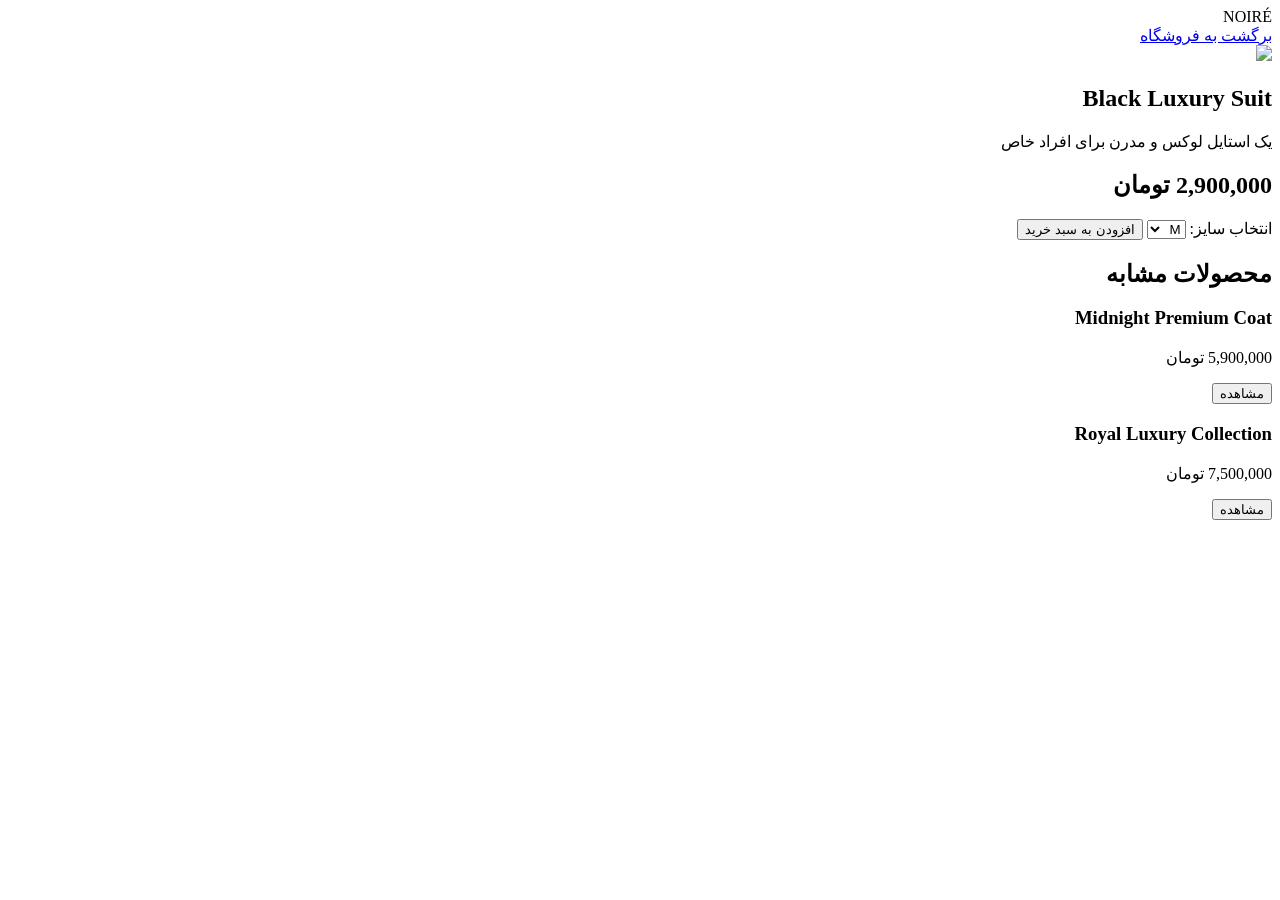
==== product1.html @ 57ab669d "Create product1.html" ====
<!DOCTYPE html>
<html lang="fa" dir="rtl">

<head>

<meta charset="UTF-8">

<title>NOIRÉ | Product</title>

<link rel="stylesheet" href="style.css">

<meta name="viewport" content="width=device-width, initial-scale=1.0">

</head>


<body>


<header>

<div class="logo">
NOIRÉ
</div>

<a href="index.html">
برگشت به فروشگاه
</a>

</header>



<section class="product-page">


<div class="product-image">

<img src="images/product1.jpg">

</div>



<div class="product-info">


<h1>
Black Luxury Suit
</h1>


<p>
یک استایل لوکس و مدرن برای افراد خاص
</p>


<h2>
2,900,000 تومان
</h2>


<label>
انتخاب سایز:
</label>


<select>

<option>M</option>

<option>L</option>

<option>XL</option>

</select>


<button class="product-buy">
افزودن به سبد خرید
</button>


</div>


</section>




<section class="related-products">


<h2>
محصولات مشابه
</h2>



<div class="related-box">



<div class="related-card">

<h3>
Midnight Premium Coat
</h3>

<p>
5,900,000 تومان
</p>

<a href="product2.html">

<button>
مشاهده
</button>

</a>

</div>




<div class="related-card">


<h3>
Royal Luxury Collection
</h3>


<p>
7,500,000 تومان
</p>


<a href="product3.html">

<button>
مشاهده
</button>

</a>


</div>



</div>


</section>





<script>

document.querySelector(".product-buy").onclick = function(){


let cart = JSON.parse(sessionStorage.getItem("cart")) || [];


let product = {

name:"Black Luxury Suit",

price:2900000,

quantity:1

};



let existing = cart.find(item => item.name === product.name);



if(existing){

existing.quantity++;

}else{

cart.push(product);

}



sessionStorage.setItem("cart", JSON.stringify(cart));


alert("محصول به سبد خرید اضافه شد ✅");


};



</script>



</body>

</html>
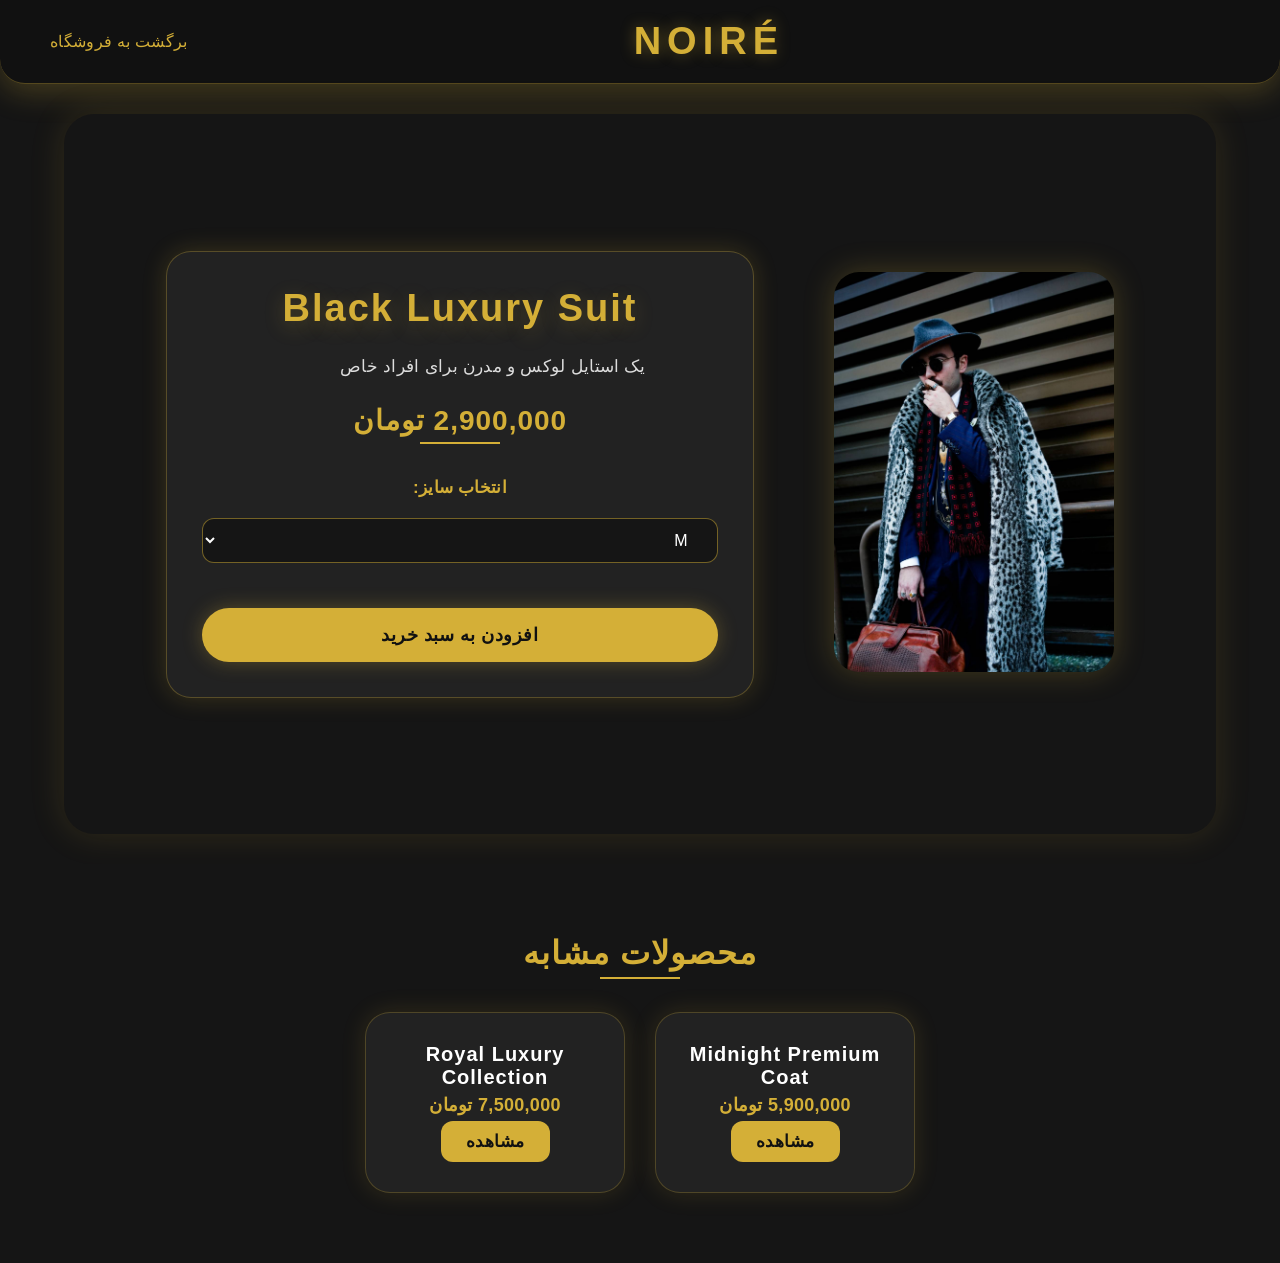
==== commit 99a3c1a2: "Update product1.html" ====
--- a/product1.html
+++ b/product1.html
@@ -36,7 +36,7 @@
 
 <div class="product-image">
 
-<img src="images/product1.jpg">
+<img src="product1.jpg">
 
 </div>
 
--- a/style.css
+++ b/style.css
@@ -0,0 +1,3517 @@
+* {
+    margin: 0;
+    padding: 0;
+    box-sizing: border-box;
+}
+
+
+body {
+    background: #0a0a0a;
+    color: white;
+    font-family: Arial, sans-serif;
+}
+
+
+/* HEADER */
+
+header {
+
+    display: flex;
+    justify-content: space-between;
+    align-items: center;
+
+    padding: 25px 8%;
+
+    background: #0a0a0a;
+
+    border-bottom: 1px solid rgba(212,175,55,0.3);
+
+}
+
+
+.logo {
+
+    font-size: 38px;
+
+    font-weight: 900;
+
+    color: #d4af37;
+
+    letter-spacing: 6px;
+
+    text-shadow: 0 0 15px rgba(212,175,55,0.4);
+
+}
+
+
+
+nav {
+
+    display: flex;
+    gap: 30px;
+
+}
+
+
+nav a {
+
+    color: white;
+    text-decoration: none;
+
+    font-size: 16px;
+
+    transition: 0.3s;
+
+}
+
+
+nav a:hover {
+
+    color: #d4af37;
+
+}
+
+
+
+/* HERO */
+
+
+.hero{
+
+min-height:80vh;
+
+display:flex;
+
+align-items:center;
+
+justify-content:center;
+
+background:
+
+linear-gradient(
+
+135deg,
+
+rgba(0, 0, 0, 0.75),
+),
+
+url("hero.jpg");
+
+
+background-size:cover;
+
+background-position:center;
+
+}
+
+
+
+.hero-text {
+
+
+    max-width: 700px;
+
+
+}
+
+
+
+.hero-text h1 {
+
+
+    font-size: 55px;
+
+    line-height: 1.3;
+
+
+    margin-bottom: 20px;
+
+
+}
+
+
+
+.hero-text p {
+
+
+    font-size: 20px;
+
+    color: #ccc;
+
+
+    margin-bottom: 35px;
+
+
+}
+
+
+button {
+
+    padding: 15px 40px;
+
+    background: transparent;
+
+    color: #d4af37;
+
+    border: 1px solid #d4af37;
+
+    border-radius: 30px;
+
+    font-size: 17px;
+
+    cursor: pointer;
+
+    transition: 0.3s;
+
+}
+
+
+button:hover {
+
+    background: #d4af37;
+
+    color: black;
+
+    transform: translateY(-5px);
+
+}
+
+
+.products {
+    padding: 80px 8%;
+    text-align: center;
+}
+
+.products h2 {
+    color: #d4af37;
+    font-size: 40px;
+    margin-bottom: 40px;
+}
+
+
+.product-box {
+    display: flex;
+    justify-content: center;
+}
+
+
+.card {
+
+    background: #111;
+
+    padding: 20px;
+
+    width: 300px;
+
+    border-radius: 15px;
+
+}
+
+
+.card img {
+
+    width: 100%;
+
+    border-radius: 10px;
+
+}
+
+
+.card h3 {
+
+    margin: 20px 0;
+
+}
+
+.product-box {
+
+    display: flex;
+    gap: 30px;
+    justify-content: center;
+    flex-wrap: wrap;
+
+}
+
+
+.card {
+
+    background: #111;
+
+    width: 300px;
+
+    padding: 20px;
+
+    border: 1px solid rgba(212,175,55,0.2);
+
+    border-radius: 20px;
+
+    transition: 0.3s;
+
+}
+
+
+.card:hover {
+
+    transform: translateY(-10px);
+
+}
+
+
+.card span {
+
+    display: block;
+
+    color: #d4af37;
+
+    margin: 15px 0;
+
+    font-size: 18px;
+
+}
+
+.card {
+
+    background: #111;
+
+    width: 300px;
+
+    padding: 20px;
+
+    border-radius: 20px;
+
+    border: 1px solid rgba(212,175,55,0.3);
+
+    overflow: hidden;
+
+    transition: 0.4s;
+
+}
+
+
+.card img {
+
+    width: 100%;
+
+    height: 350px;
+
+    object-fit: cover;
+
+    border-radius: 15px;
+
+}
+
+
+.card:hover {
+
+    box-shadow: 0 0 25px rgba(212,175,55,0.25);
+
+    transform: translateY(-10px);
+
+}
+
+.about,
+.contact {
+
+    padding: 80px 8%;
+
+    text-align: center;
+
+}
+
+
+.about h2,
+.contact h2 {
+
+    color: #d4af37;
+
+    font-size: 40px;
+
+    margin-bottom: 20px;
+
+}
+
+
+.about p,
+.contact p {
+
+    color: #ccc;
+
+    font-size: 18px;
+
+    max-width: 600px;
+
+    margin: auto;
+
+    line-height: 2;
+
+}
+
+
+.contact button {
+
+    margin-top: 30px;
+
+}
+
+html {
+    scroll-behavior: smooth;
+}
+
+footer {
+
+    padding: 40px 8%;
+
+    text-align: center;
+
+    background: #050505;
+
+    border-top: 1px solid rgba(212,175,55,0.3);
+
+}
+
+
+.footer-logo {
+
+    color: #d4af37;
+
+    font-size: 30px;
+
+    font-weight: bold;
+
+    letter-spacing: 4px;
+
+    margin-bottom: 15px;
+
+}
+
+
+footer p {
+
+    color: #aaa;
+
+    margin-bottom: 15px;
+
+}
+
+
+footer span {
+
+    color: #666;
+
+}
+
+@media(max-width:768px){
+
+
+header{
+
+    flex-direction:column;
+    gap:20px;
+
+}
+
+
+nav{
+
+    gap:15px;
+
+}
+
+
+.hero-text h1{
+
+    font-size:38px;
+
+}
+
+
+.product-box{
+
+    flex-direction:column;
+    align-items:center;
+
+}
+
+
+.card{
+
+    width:90%;
+
+}
+
+}
+
+.hero-text,
+.card,
+.about,
+.contact {
+
+    animation: fadeUp 1s ease;
+
+}
+
+
+@keyframes fadeUp {
+
+    from {
+
+        opacity:0;
+
+        transform:translateY(30px);
+
+    }
+
+
+    to {
+
+        opacity:1;
+
+        transform:translateY(0);
+
+    }
+
+}
+
+section h2 {
+
+    position: relative;
+
+}
+
+
+section h2::after {
+
+    content: "";
+
+    display: block;
+
+    width: 80px;
+
+    height: 2px;
+
+    background: #d4af37;
+
+    margin: 15px auto;
+
+}
+
+.cart {
+
+    color:#d4af37;
+
+    font-size:20px;
+
+}
+
+.cart-box {
+
+    display:none;
+
+    position:fixed;
+
+    top:80px;
+
+    right:30px;
+
+    width:300px;
+
+    background:#111;
+
+    border:1px solid #d4af37;
+
+    padding:20px;
+
+    border-radius:15px;
+
+    z-index:1000;
+
+}
+
+
+.cart-box h3 {
+
+    color:#d4af37;
+
+}
+
+#close-cart {
+
+    margin-top:20px;
+
+}
+
+.cart-box {
+
+    display:none;
+
+    position:fixed;
+
+    top:80px;
+
+    right:30px;
+
+    width:320px;
+
+    background:#0a0a0a;
+
+    border:1px solid #d4af37;
+
+    padding:25px;
+
+    border-radius:20px;
+
+    box-shadow:0 0 30px rgba(212,175,55,0.2);
+
+    animation: cartOpen 0.3s ease;
+
+}
+
+
+.cart-box li {
+
+    list-style:none;
+
+    margin:15px 0;
+
+    color:#ddd;
+
+}
+
+
+.cart-box button {
+
+    padding:8px 15px;
+
+    font-size:14px;
+
+}
+
+
+@keyframes cartOpen {
+
+    from{
+
+        opacity:0;
+
+        transform:translateY(-20px);
+
+    }
+
+
+    to{
+
+        opacity:1;
+
+        transform:translateY(0);
+
+    }
+
+}
+
+.product-page{
+
+display:flex;
+
+justify-content:center;
+
+align-items:center;
+
+gap:50px;
+
+padding:80px 8%;
+
+}
+
+
+.product-page img{
+
+width:400px;
+
+border-radius:20px;
+
+}
+
+
+.product-info{
+
+text-align:center;
+
+}
+
+
+.product-info h1{
+
+color:#d4af37;
+
+font-size:40px;
+
+}
+
+
+.product-info h2{
+
+color:#d4af37;
+
+margin:20px;
+
+}
+
+header a {
+
+    color:#d4af37;
+
+    text-decoration:none;
+
+}
+
+.cart-box{
+
+position:fixed;
+top:80px;
+right:30px;
+
+width:320px;
+
+background:#111;
+
+color:white;
+
+padding:25px;
+
+border-radius:20px;
+
+box-shadow:0 10px 30px rgba(0,0,0,.4);
+
+display:none;
+
+}
+
+
+.cart-box h3{
+
+text-align:center;
+
+font-size:25px;
+
+}
+
+
+#cart-items{
+
+list-style:none;
+
+padding:0;
+
+}
+
+
+#cart-items li{
+
+background:#1b1b1b;
+
+margin:15px 0;
+
+padding:15px;
+
+border-radius:15px;
+
+}
+
+
+#cart-items button{
+
+background:#d4af37;
+
+border:none;
+
+padding:5px 12px;
+
+border-radius:8px;
+
+cursor:pointer;
+
+}
+
+
+#total-price{
+
+font-size:20px;
+
+text-align:center;
+
+margin-top:20px;
+
+}
+
+
+#clear-cart,
+#close-cart{
+
+width:100%;
+
+margin-top:10px;
+
+padding:12px;
+
+border:none;
+
+border-radius:10px;
+
+cursor:pointer;
+
+}
+
+.order-box{
+
+display:none;
+
+position:fixed;
+
+top:50%;
+
+left:50%;
+
+transform:translate(-50%,-50%);
+
+background:#111;
+
+padding:30px;
+
+width:320px;
+
+border-radius:20px;
+
+box-shadow:0 0 30px rgba(0,0,0,.5);
+
+z-index:10;
+
+}
+
+
+.order-box h3{
+
+text-align:center;
+
+color:#d4af37;
+
+margin-bottom:20px;
+
+}
+
+
+.order-box input{
+
+width:100%;
+
+box-sizing:border-box;
+
+padding:12px;
+
+margin:10px 0;
+
+border-radius:10px;
+
+border:none;
+
+background:#222;
+
+color:white;
+
+}
+
+
+#send-order{
+
+width:100%;
+
+padding:12px;
+
+border:none;
+
+border-radius:10px;
+
+background:#d4af37;
+
+cursor:pointer;
+
+font-weight:bold;
+
+}
+
+.product-page{
+
+display:flex;
+
+gap:50px;
+
+align-items:center;
+
+justify-content:center;
+
+padding:80px;
+
+}
+
+
+.product-page img{
+
+width:400px;
+
+border-radius:20px;
+
+}
+
+
+.product-info h1{
+
+font-size:40px;
+
+}
+
+
+.product-info select{
+
+padding:10px;
+
+margin:20px;
+
+border-radius:10px;
+
+}
+
+
+.product-buy{
+
+background:#d4af37;
+
+border:none;
+
+padding:15px 30px;
+
+border-radius:15px;
+
+cursor:pointer;
+
+}
+
+@media(max-width:768px){
+
+
+.product-page{
+
+flex-direction:column;
+
+padding:30px;
+
+text-align:center;
+
+}
+
+
+.product-page img{
+
+width:90%;
+
+}
+
+
+.product-info h1{
+
+font-size:28px;
+
+}
+
+
+.product-info p{
+
+font-size:16px;
+
+}
+
+
+.product-buy{
+
+width:90%;
+
+}
+
+
+}
+
+@media(max-width:768px){
+
+.product-page{
+    display:flex;
+    flex-direction:column;
+    padding:20px;
+    gap:20px;
+}
+
+
+.product-page img{
+    width:100%;
+    max-width:350px;
+    height:auto;
+}
+
+
+.product-info{
+    width:100%;
+}
+
+
+.product-info h1{
+    font-size:30px;
+}
+
+
+.product-info h2{
+    font-size:22px;
+}
+
+
+.product-buy{
+    width:100%;
+}
+
+}
+
+.card{
+
+background:#111;
+
+color:white;
+
+border-radius:20px;
+
+padding:20px;
+
+overflow:hidden;
+
+transition:.3s;
+
+}
+
+
+.card:hover{
+
+transform:translateY(-10px);
+
+}
+
+
+.card img{
+
+width:100%;
+
+height:300px;
+
+object-fit:cover;
+
+border-radius:15px;
+
+}
+
+
+.card h3{
+
+font-size:22px;
+
+margin-top:15px;
+
+}
+
+
+.card span{
+
+display:block;
+
+color:#d4af37;
+
+font-size:18px;
+
+margin:15px 0;
+
+font-weight:bold;
+
+}
+
+
+.card button{
+
+background:#d4af37;
+
+border:none;
+
+padding:12px 25px;
+
+border-radius:12px;
+
+cursor:pointer;
+
+}
+
+
+.product-box{
+
+display:grid;
+
+grid-template-columns:repeat(3,1fr);
+
+gap:30px;
+
+padding:30px;
+
+}
+
+
+@media(max-width:768px){
+
+.product-box{
+
+grid-template-columns:1fr;
+
+}
+
+}
+
+.product-box{
+
+display:grid;
+
+gap:40px;
+
+padding:40px;
+
+}
+
+.card img{
+
+width:100%;
+
+height:350px;
+
+object-fit:cover;
+
+border-radius:15px;
+
+}
+
+.product-box{
+
+display:grid;
+
+grid-template-columns:repeat(3,1fr);
+
+gap:30px;
+
+padding:30px;
+
+}
+
+
+@media(max-width:900px){
+
+.product-box{
+
+grid-template-columns:1fr;
+
+}
+
+}
+
+.product-box{
+
+display:grid;
+
+grid-template-columns:repeat(3, 1fr);
+
+gap:40px;
+
+width:100%;
+
+padding:40px;
+
+box-sizing:border-box;
+
+}
+
+
+.card{
+
+width:100%;
+
+box-sizing:border-box;
+
+}
+
+
+@media(max-width:900px){
+
+.product-box{
+
+grid-template-columns:1fr;
+
+}
+
+}
+
+.product-box{
+
+width:100%;
+
+max-width:1400px;
+
+margin:auto;
+
+padding:40px 20px;
+
+gap:25px;
+
+}
+
+
+.card{
+
+padding:25px;
+
+}
+
+.card h3{
+
+color:white;
+
+margin-bottom:10px;
+
+}
+
+
+.card p{
+
+color:#bbb;
+
+line-height:1.8;
+
+}
+
+
+.card span{
+
+color:#d4af37;
+
+}
+
+
+.card button{
+
+color:#111;
+
+font-size:15px;
+
+font-weight:bold;
+
+}
+
+header{
+
+display:flex;
+
+justify-content:space-between;
+
+align-items:center;
+
+padding:20px 50px;
+
+background:#0b0b0b;
+
+border-bottom:1px solid #222;
+
+}
+
+
+nav{
+
+display:flex;
+
+gap:30px;
+
+}
+
+
+nav a{
+
+color:white;
+
+text-decoration:none;
+
+font-size:17px;
+
+transition:.3s;
+
+}
+
+
+nav a:hover{
+
+color:#d4af37;
+
+}
+
+
+.cart{
+
+color:white;
+
+font-size:20px;
+
+cursor:pointer;
+
+}
+
+@media(max-width:768px){
+
+header{
+
+padding:20px;
+
+}
+
+
+
+
+
+nav{
+
+gap:15px;
+
+}
+
+
+nav a{
+
+font-size:14px;
+
+}
+
+}
+
+.hero-text,
+.card,
+.about,
+.contact{
+
+animation:fadeUp 1s ease;
+
+}
+
+
+@keyframes fadeUp{
+
+from{
+
+opacity:0;
+
+transform:translateY(30px);
+
+}
+
+
+to{
+
+opacity:1;
+
+transform:translateY(0);
+
+}
+
+}
+
+.product-info{
+
+color:white;
+
+}
+
+
+.product-info p{
+
+color:#bbb;
+
+font-size:18px;
+
+line-height:2;
+
+}
+
+
+.product-info h1{
+
+color:#d4af37;
+
+}
+
+
+.product-info h2{
+
+color:white;
+
+}
+
+
+.product-info label{
+
+display:block;
+
+margin-top:20px;
+
+color:#bbb;
+
+}
+
+
+.product-info select{
+
+background:#111;
+
+color:white;
+
+border:1px solid #d4af37;
+
+padding:12px;
+
+border-radius:10px;
+
+}
+
+
+.product-page{
+
+background:#0b0b0b;
+
+min-height:80vh;
+
+}
+
+.product-page{
+
+background:#0b0b0b;
+
+padding:60px;
+
+}
+
+
+.product-info h1{
+
+font-size:38px;
+
+margin-bottom:20px;
+
+}
+
+
+.product-info h2{
+
+font-size:26px;
+
+color:#d4af37;
+
+}
+
+
+.product-info p{
+
+max-width:450px;
+
+}
+
+
+.product-buy{
+
+background:#d4af37;
+
+color:#111;
+
+font-size:17px;
+
+font-weight:bold;
+
+padding:15px 35px;
+
+border-radius:12px;
+
+border:2px solid #d4af37;
+
+transition:.3s;
+
+}
+
+
+.product-buy:hover{
+
+background:transparent;
+
+color:#d4af37;
+
+}
+
+.product-page{
+
+background:#0b0b0b;
+
+padding:60px;
+
+}
+
+
+.product-page img{
+
+border-radius:25px;
+
+box-shadow:0 20px 50px rgba(0,0,0,.7);
+
+}
+
+
+.product-info{
+
+background:#111;
+
+padding:35px;
+
+border-radius:25px;
+
+box-shadow:0 20px 50px rgba(0,0,0,.5);
+
+}
+
+
+.product-buy{
+
+box-shadow:0 10px 25px rgba(212,175,55,.25);
+
+}
+
+
+.product-info h1{
+
+text-shadow:0 5px 20px rgba(212,175,55,.25);
+
+}
+
+.product-page img{
+
+width:280px;
+
+height:400px;
+
+object-fit:cover;
+
+border-radius:25px;
+
+box-shadow:0 0 35px rgba(212,175,55,0.6);
+
+transition:.3s;
+
+}
+
+
+.product-page img:hover{
+
+transform:scale(1.03);
+
+}
+
+.product-info{
+
+padding:40px;
+
+min-width:280px;
+
+border-radius:25px;
+
+box-shadow:0 0 35px rgba(212,175,55,0.2);
+
+}
+
+
+.product-info h1{
+
+font-size:40px;
+
+}
+
+
+.product-info p{
+
+font-size:20px;
+
+}
+
+
+.product-info h2{
+
+font-size:30px;
+
+}
+
+.related-products{
+
+padding:60px 30px;
+
+text-align:center;
+
+}
+
+
+.related-products h2{
+
+color:#d4af37;
+
+margin-bottom:30px;
+
+}
+
+
+.related-box{
+
+display:flex;
+
+justify-content:center;
+
+gap:30px;
+
+flex-wrap:wrap;
+
+}
+
+
+.related-card{
+
+background:#111;
+
+padding:25px;
+
+border-radius:20px;
+
+width:250px;
+
+box-shadow:0 0 20px rgba(212,175,55,.15);
+
+}
+
+
+.related-card h3{
+
+color:white;
+
+}
+
+
+.related-card p{
+
+color:#d4af37;
+
+}
+
+
+.related-card button{
+
+background:#d4af37;
+
+color:#111;
+
+border:none;
+
+padding:10px 20px;
+
+border-radius:10px;
+
+cursor:pointer;
+
+}
+
+.reviews{
+
+padding:70px 30px;
+
+text-align:center;
+
+}
+
+
+.reviews h2{
+
+color:#d4af37;
+
+margin-bottom:40px;
+
+}
+
+
+.review-box{
+
+display:flex;
+
+justify-content:center;
+
+gap:30px;
+
+flex-wrap:wrap;
+
+}
+
+
+.review-card{
+
+background:#111;
+
+color:white;
+
+width:250px;
+
+padding:25px;
+
+border-radius:20px;
+
+box-shadow:0 0 25px rgba(212,175,55,.15);
+
+}
+
+
+.review-card h3{
+
+color:#d4af37;
+
+}
+
+
+.review-card p{
+
+color:#bbb;
+
+line-height:1.8;
+
+}
+
+#cart-box button{
+
+background: #d4af37;
+
+color: #111;
+
+border: none;
+
+padding: 6px 14px;
+
+border-radius: 8px;
+
+font-weight: bold;
+
+cursor: pointer;
+
+}
+
+
+#cart-box button:hover{
+
+background: #b8962e;
+
+color: #000;
+
+}
+
+body{
+    font-family: Arial, sans-serif;
+    letter-spacing: 0.3px;
+}
+
+
+h1,h2,h3{
+    font-weight:700;
+    letter-spacing:1px;
+}
+
+
+p{
+    color:#777;
+    line-height:1.8;
+}
+
+
+.card h3{
+    font-size:19px;
+    font-weight:700;
+}
+
+
+.card span{
+    color:#d4af37;
+    font-weight:bold;
+}
+
+
+button{
+    font-weight:700;
+    letter-spacing:0.5px;
+}
+
+
+#cart-box{
+    font-size:15px;
+}
+
+
+#cart-box li{
+    line-height:2;
+    font-weight:600;
+}
+
+
+#cart-box button{
+    background:#d4af37;
+    color:#111;
+}
+
+.card{
+
+transition: all 0.35s ease;
+
+cursor: pointer;
+
+}
+
+
+.card:hover{
+
+transform: translateY(-10px);
+
+box-shadow: 0 15px 35px rgba(212,175,55,0.25);
+
+}
+
+
+.card img{
+
+transition: transform 0.35s ease;
+
+}
+
+
+.card:hover img{
+
+transform: scale(1.04);
+
+}
+
+.card button{
+
+transition: all 0.3s ease;
+
+}
+
+
+.card button:hover{
+
+transform: translateY(-2px);
+
+box-shadow: 0 8px 20px rgba(212,175,55,0.35);
+
+}
+
+.logo-sub{
+
+font-size:11px;
+
+letter-spacing:4px;
+
+color:#999;
+
+margin-top:4px;
+
+font-weight:500;
+
+}
+
+header .logo{
+    margin: auto;
+}
+
+.logo{
+    text-align: center;
+}
+
+.hero{
+
+animation: fadeUp 0.8s ease;
+
+}
+
+
+@keyframes fadeUp{
+
+from{
+
+opacity:0;
+
+transform:translateY(30px);
+
+}
+
+
+to{
+
+opacity:1;
+
+transform:translateY(0);
+
+}
+
+}
+
+.hero-text{
+
+background:rgba(20, 20, 20, 0.85);
+
+padding:35px 45px;
+
+border-radius:25px;
+
+border:1px solid rgba(212,175,55,0.35);
+
+box-shadow:0 0 30px rgba(212,175,55,0.25);
+
+text-align:center;
+
+}
+
+
+.hero-text h1{
+
+color:#d4af37;
+
+font-size:40px;
+
+font-weight:900;
+
+letter-spacing:2px;
+
+}
+
+
+.hero-text p{
+
+color:#fff;
+
+font-size:17px;
+
+}
+
+
+.hero-text button{
+
+margin-top:20px;
+
+background:#d4af37;
+
+color:#111;
+
+border:none;
+
+padding:12px 30px;
+
+border-radius:12px;
+
+font-weight:bold;
+
+}
+
+body{
+    background: #151515;
+
+    color:white;
+}
+
+header{
+
+background:#111;
+
+border-radius:0 0 25px 25px;
+
+box-shadow:0 8px 30px rgba(212,175,55,0.25);
+
+border-bottom:1px solid rgba(212,175,55,0.35);
+
+}
+
+footer{
+
+background:#111;
+
+border-radius:25px 25px 0 0;
+
+box-shadow:0 -8px 30px rgba(212,175,55,0.25);
+
+border-top:1px solid rgba(212,175,55,0.35);
+
+}
+
+.product-page{
+
+display:flex;
+
+gap:50px;
+
+align-items:center;
+
+justify-content:center;
+
+padding:70px 8%;
+
+}
+
+
+
+.product-image img{
+
+width:280px;
+
+border-radius:25px;
+
+box-shadow:0 0 30px rgba(212,175,55,0.25);
+
+background:#151515;
+
+}
+
+
+
+.product-info{
+
+background:#222;
+
+padding:35px;
+
+border-radius:25px;
+
+border:1px solid rgba(212,175,55,0.3);
+
+box-shadow:0 0 25px rgba(212,175,55,0.2);
+
+}
+
+
+
+.product-info h1{
+
+color:#d4af37;
+
+}
+
+
+
+.product-info h2{
+
+color:#d4af37;
+
+}
+
+
+
+.product-buy{
+
+background:#d4af37;
+
+color:#111;
+
+border:none;
+
+padding:12px 25px;
+
+border-radius:12px;
+
+cursor:pointer;
+
+font-weight:bold;
+
+}
+
+
+
+.related-card{
+
+background:#222;
+
+padding:25px;
+
+border-radius:20px;
+
+border:1px solid rgba(212,175,55,0.25);
+
+}
+
+.related-products{
+
+background:#151515 !important;
+
+}
+
+
+.related-box{
+
+background:#151515 !important;
+
+}
+
+
+.related-card{
+
+background:#222 !important;
+
+}
+
+.product-page,
+.related-products{
+
+background:#151515;
+
+}
+
+.product-page{
+
+background:#151515;
+
+border-radius:30px;
+
+margin:30px 5%;
+
+padding:90px 8%;
+
+box-shadow:0 0 35px rgba(212,175,55,0.15);
+
+}
+
+.product-info h1{
+
+font-size:38px;
+
+font-weight:900;
+
+letter-spacing:2px;
+
+color:#d4af37;
+
+}
+
+
+.product-info p{
+
+color:#ddd;
+
+font-size:17px;
+
+line-height:2;
+
+}
+
+
+.product-info h2{
+
+font-size:28px;
+
+margin:20px 0;
+
+color:#d4af37;
+
+}
+
+.product-buy{
+
+background:#d4af37;
+
+color:#111;
+
+border:none;
+
+padding:15px 35px;
+
+border-radius:15px;
+
+font-size:17px;
+
+font-weight:900;
+
+cursor:pointer;
+
+transition:0.3s;
+
+box-shadow:0 0 20px rgba(212,175,55,0.35);
+
+}
+
+
+.product-buy:hover{
+
+transform:translateY(-3px);
+
+box-shadow:0 0 35px rgba(212,175,55,0.6);
+
+}
+
+.product-info label{
+
+display:block;
+
+margin-top:20px;
+
+margin-bottom:10px;
+
+color:#d4af37;
+
+font-weight:bold;
+
+font-size:17px;
+
+}
+
+
+.product-info select{
+
+background:#151515;
+
+color:white;
+
+border:1px solid rgba(212,175,55,0.5);
+
+padding:12px 25px;
+
+border-radius:12px;
+
+font-size:16px;
+
+outline:none;
+
+cursor:pointer;
+
+}
+
+.related-products{
+
+text-align:center;
+
+padding:70px 8%;
+
+}
+
+
+.related-products h2{
+
+color:#d4af37;
+
+font-size:32px;
+
+margin-bottom:40px;
+
+}
+
+
+
+.related-box{
+
+display:flex;
+
+justify-content:center;
+
+gap:30px;
+
+flex-wrap:wrap;
+
+}
+
+
+
+.related-card{
+
+background:#222;
+
+padding:30px;
+
+width:260px;
+
+border-radius:25px;
+
+border:1px solid rgba(212,175,55,0.25);
+
+box-shadow:0 0 25px rgba(212,175,55,0.15);
+
+}
+
+
+
+.related-card h3{
+
+color:white;
+
+font-size:20px;
+
+}
+
+
+
+.related-card p{
+
+color:#d4af37;
+
+font-size:18px;
+
+font-weight:bold;
+
+}
+
+
+
+.related-card button{
+
+background:#d4af37;
+
+color:#111;
+
+border:none;
+
+padding:10px 25px;
+
+border-radius:12px;
+
+font-weight:bold;
+
+cursor:pointer;
+
+}
+
+.card,
+.related-card{
+
+transition:0.3s;
+
+}
+
+
+.card:hover,
+.related-card:hover{
+
+transform:translateY(-8px);
+
+box-shadow:0 0 35px rgba(212,175,55,0.25);
+
+}
+
+body{
+
+background:
+
+radial-gradient(
+
+circle at center,
+
+rgba(212,175,55,0.05),
+
+transparent 15%
+
+),
+
+#151515;
+
+}
+
+.about,
+.contact{
+
+background:#111111;
+
+padding:40px;
+
+border-radius:25px;
+
+margin:40px 8%;
+
+border:1px solid rgba(212,175,55,0.25);
+
+box-shadow:0 0 25px rgba(212,175,55,0.15);
+
+}
+
+
+
+.about h2,
+.contact h2{
+
+color:#d4af37;
+
+font-size:30px;
+
+text-align:center;
+
+margin-bottom:25px;
+
+}
+
+
+
+.about p,
+.contact p{
+
+color:#ddd;
+
+font-size:17px;
+
+line-height:2;
+
+text-align:center;
+
+}
+
+.contact a{
+
+color:#d4af37;
+
+text-decoration:none;
+
+font-weight:bold;
+
+}
+
+.reviews{
+
+padding:50px 8%;
+
+}
+
+
+.reviews h2{
+
+color:#d4af37;
+
+font-size:30px;
+
+text-align:center;
+
+margin-bottom:35px;
+
+}
+
+
+
+.review-box{
+
+display:flex;
+
+gap:25px;
+
+justify-content:center;
+
+flex-wrap:wrap;
+
+}
+
+
+
+.review-card{
+
+background:#111111;
+
+width:280px;
+
+padding:30px;
+
+border-radius:25px;
+
+border:1px solid rgba(212,175,55,0.25);
+
+box-shadow:0 0 25px rgba(212,175,55,0.15);
+
+transition:0.3s;
+
+}
+
+
+
+.review-card:hover{
+
+transform:translateY(-8px);
+
+}
+
+
+
+.review-card h3{
+
+color:#d4af37;
+
+margin-bottom:15px;
+
+}
+
+
+
+.review-card p{
+
+color:#ddd;
+
+line-height:2;
+
+}
+
+section{
+
+animation:fadeUp 0.8s ease;
+
+}
+
+
+@keyframes fadeUp{
+
+from{
+
+opacity:0;
+
+transform:translateY(30px);
+
+}
+
+
+to{
+
+opacity:1;
+
+transform:translateY(0);
+
+}
+
+}
+
+@media(max-width:768px){
+
+
+header{
+
+padding:20px 5%;
+
+}
+
+
+.logo{
+
+font-size:28px;
+
+}
+
+
+
+.product-page{
+
+flex-direction:column;
+
+margin:35px 0%;
+
+padding:70px 8%;
+
+}
+
+
+
+.product-image img{
+
+width:280px;
+
+}
+
+
+
+.product-info{
+
+text-align:center;
+
+}
+
+
+
+.related-card,
+.review-card{
+
+width:100%;
+
+}
+
+
+
+nav{
+
+gap:15px;
+
+}
+
+
+}
+
+.card{
+
+padding:20px;
+
+width:280px;
+
+}
+
+
+.card img{
+
+height:280px;
+
+object-fit:cover;
+
+border-radius:18px;
+
+}
+
+
+
+.card h3{
+
+margin:12px 0;
+
+}
+
+
+
+.card p{
+
+margin:8px 0;
+
+}
+
+.product-info{
+
+margin-top:50px;
+
+}
+
+.product-page{
+
+gap:90px;
+
+}
+
+.product-page{
+
+display:flex;
+
+align-items:center;
+
+gap:80px;
+
+}
+
+
+
+.product-image{
+
+flex-shrink:0;
+
+}
+
+
+
+.product-info{
+
+flex:1;
+
+margin-top:0;
+
+padding:35px;
+
+}
+
+#back-cart{
+
+margin-top:20px;
+
+}
+
+#back-cart{
+
+margin-top:20px;
+
+padding:12px 25px;
+
+border-radius:20px;
+
+}
+
+.order-box{
+
+background:#1b1b1b;
+
+padding:35px;
+
+border-radius:25px;
+
+box-shadow:0 0 30px rgba(212,175,55,0.25);
+
+border:1px solid rgba(212,175,55,0.3);
+
+}
+
+
+.order-box input{
+
+width:100%;
+
+padding:15px;
+
+margin:10px 0;
+
+border-radius:15px;
+
+border:none;
+
+background:#2b2b2b;
+
+color:white;
+
+}
+
+
+#send-order{
+
+margin-top:20px;
+
+padding:14px 35px;
+
+border-radius:25px;
+
+background:#d4af37;
+
+border:none;
+
+font-weight:bold;
+
+cursor:pointer;
+
+}
+
+.cart-box{
+
+background:#1b1b1b;
+
+padding:35px;
+
+border-radius:25px;
+
+border:1px solid rgba(212,175,55,0.3);
+
+box-shadow:0 0 30px rgba(212,175,55,0.2);
+
+}
+
+.cart-item{
+
+background:#242424;
+
+border-radius:20px;
+
+padding:20px;
+
+margin:15px 0;
+
+border:1px solid rgba(212,175,55,0.15);
+
+}
+
+.cart-box{
+
+max-height:500px;
+
+overflow-y:auto;
+
+}
+
+.product-buy{
+
+width:100%;
+
+padding:16px;
+
+margin-top:25px;
+
+border:none;
+
+border-radius:30px;
+
+background:#d4af37;
+
+color:#111;
+
+font-size:18px;
+
+font-weight:bold;
+
+cursor:pointer;
+
+transition:0.3s;
+
+box-shadow:0 0 20px rgba(212,175,55,0.3);
+
+}
+
+
+.product-buy:hover{
+
+transform:translateY(-5px);
+
+box-shadow:0 0 35px rgba(212,175,55,0.6);
+
+}
+
+select{
+
+width:100%;
+
+padding:14px;
+
+margin-top:10px;
+
+background:#1b1b1b;
+
+color:white;
+
+border:1px solid rgba(212,175,55,0.4);
+
+border-radius:20px;
+
+font-size:16px;
+
+outline:none;
+
+cursor:pointer;
+
+}
+
+
+select:hover{
+
+box-shadow:0 0 20px rgba(212,175,55,0.25);
+
+}
+
+.product-info select{
+
+display:block;
+
+margin-left:auto;
+
+margin-right:auto;
+
+}
+
+.search-box{
+
+width:100%;
+
+display:flex;
+
+justify-content:center;
+
+align-items:center;
+
+gap:15px;
+
+margin:50px auto;
+
+}
+
+
+.search-box input{
+
+width:320px;
+
+max-width:80%;
+
+padding:15px 25px;
+
+border-radius:30px;
+
+border:1px solid #d4af37;
+
+background:#1b1b1b;
+
+color:white;
+
+font-size:16px;
+
+}
+
+
+.search-box button{
+
+padding:15px 30px;
+
+border-radius:30px;
+
+background:#d4af37;
+
+border:none;
+
+font-weight:bold;
+
+cursor:pointer;
+
+}
+
+*{
+
+box-sizing:border-box;
+
+}
+
+
+.search-box{
+
+width:100%;
+
+max-width:100%;
+
+overflow:hidden;
+
+}
+
+@media(max-width:600px){
+
+.search-box{
+
+flex-direction:row;
+
+}
+
+
+.search-box input{
+
+width:70%;
+
+}
+
+
+.search-box button{
+
+width:30%;
+
+padding:15px 10px;
+
+}
+
+}
+
+.search-box button{
+
+background:#1b1b1b;
+
+color:#d4af37;
+
+border:1px solid #d4af37;
+
+}
+
+.reviews{
+
+padding:60px 20px;
+
+}
+
+
+.reviews h2{
+
+text-align:center;
+
+margin-bottom:40px;
+
+color:#d4af37;
+
+}
+
+
+
+.review-box{
+
+display:flex;
+
+justify-content:center;
+
+gap:25px;
+
+flex-wrap:wrap;
+
+}
+
+
+
+.review-card{
+
+background:#111;
+
+padding:30px;
+
+border-radius:25px;
+
+width:280px;
+
+border:1px solid rgba(212,175,55,0.25);
+
+box-shadow:0 0 25px rgba(212,175,55,0.15);
+
+transition:0.3s;
+
+}
+
+
+
+.review-card:hover{
+
+transform:translateY(-8px);
+
+box-shadow:0 0 35px rgba(212,175,55,0.35);
+
+}
+
+
+
+.review-card h3{
+
+color:#d4af37;
+
+margin-bottom:15px;
+
+}
+
+
+.review-card p{
+
+color:#ddd;
+
+line-height:1.8;
+
+}
+
+.hero{
+
+padding:0 20px;
+
+}
+
+
+.hero-text{
+
+padding:25px;
+
+border-radius:35px;
+
+}
+
+button{
+
+font-family:inherit;
+
+transition:0.3s ease;
+
+border-radius:30px;
+
+}
+
+
+button:hover{
+
+transform:translateY(-4px);
+
+box-shadow:0 0 25px rgba(212,175,55,0.45);
+
+}
+
+.about,
+.contact{
+
+transition:0.3s ease;
+
+border-radius:30px;
+
+}
+
+
+.about:hover,
+.contact:hover{
+
+transform:translateY(-8px);
+
+box-shadow:0 0 35px rgba(212,175,55,0.35);
+
+}
+
+.hero-text{
+
+background:#111;
+
+border:1px solid rgba(212,175,55,0.25);
+
+box-shadow:0 0 35px rgba(212,175,55,0.2);
+
+border-radius:35px;
+
+transition:0.3s ease;
+
+}
+
+
+.hero-text:hover{
+
+transform:translateY(-8px);
+
+box-shadow:0 0 45px rgba(212,175,55,0.45);
+
+}
+
+footer{
+
+background:#111;
+
+margin-top:60px;
+
+padding:40px 20px;
+
+text-align:center;
+
+border-top:1px solid rgba(212,175,55,0.3);
+
+box-shadow:0 -10px 30px rgba(212,175,55,0.12);
+
+}
+
+
+footer h2{
+
+color:#d4af37;
+
+letter-spacing:3px;
+
+}
+
+
+footer p{
+
+color:#ddd;
+
+line-height:2;
+
+}
+
+.product-card,
+.review-card,
+.about,
+.contact,
+.hero-text{
+
+position:relative;
+
+overflow:hidden;
+
+}
+
+
+.product-card::after,
+.review-card::after,
+.about::after,
+.contact::after,
+.hero-text::after{
+
+content:"";
+
+position:absolute;
+
+top:0;
+
+left:-120%;
+
+width:35%;
+
+height:100%;
+
+background:linear-gradient(
+120deg,
+transparent,
+rgba(212,175,55,0.10),
+transparent
+);
+
+animation:shine 8s infinite;
+
+}
+
+
+@keyframes shine{
+
+0%{
+
+left:-120%;
+
+}
+
+40%{
+
+left:120%;
+
+}
+
+100%{
+
+left:120%;
+
+}
+
+}
+
+h2{
+
+position:relative;
+
+display:inline-block;
+
+}
+
+
+h2::after{
+
+content:"";
+
+position:absolute;
+
+bottom:-22px;
+
+left:50%;
+
+transform:translateX(-50%);
+
+width:200px;
+
+height:5px;
+
+background:#d4af37;
+
+animation:lineGlow 3s infinite;
+
+}
+
+
+@keyframes lineGlow{
+
+0%,100%{
+
+width:50px;
+
+}
+
+50%{
+
+width:90px;
+
+}
+
+}
+
+h1{
+
+letter-spacing:1px;
+
+}
+
+
+p{
+
+letter-spacing:.3px;
+
+}
+
+.product-card img{
+
+transition:0.5s ease;
+
+}
+
+
+.product-card:hover img{
+
+transform:scale(1.05);
+
+}
+
+.product-card,
+.review-card,
+.about,
+.contact,
+.hero-text{
+
+animation:fadeUp 1s ease;
+
+}
+
+
+@keyframes fadeUp{
+
+from{
+
+opacity:0;
+
+transform:translateY(30px);
+
+}
+
+
+to{
+
+opacity:1;
+
+transform:translateY(0);
+
+}
+
+}
+
+button{
+
+transition:0.2s ease;
+
+}
+
+
+button:active{
+
+transform:scale(0.95);
+
+}
+
+.badge{
+
+position:absolute;
+
+top:15px;
+
+right:15px;
+
+background:#d4af37;
+
+color:#111;
+
+padding:8px 15px;
+
+border-radius:20px;
+
+font-size:12px;
+
+font-weight:bold;
+
+z-index:2;
+
+}
+
+.card{
+
+position:relative;
+
+}
+
+.price{
+
+display:flex;
+
+flex-direction:column;
+
+gap:8px;
+
+}
+
+
+.old-price{
+
+color:#888;
+
+text-decoration:line-through;
+
+font-size:14px;
+
+}
+
+
+.new-price{
+
+color:#d4af37;
+
+font-size:20px;
+
+font-weight:bold;
+
+}
+
+.product-buy button{
+
+background:#d4af37;
+
+color:#111;
+
+border:none;
+
+padding:12px 25px;
+
+border-radius:25px;
+
+font-weight:bold;
+
+transition:0.3s ease;
+
+}
+
+
+.product-buy button:hover{
+
+box-shadow:0 0 25px rgba(212,175,gold,0.5);
+
+transform:translateY(-3px);
+
+}
+
+.hero-text,
+.card,
+.review-card,
+.about,
+.contact{
+
+animation:showUp 0.8s ease both;
+
+}
+
+
+.hero-text{
+
+animation-delay:0.2s;
+
+}
+
+
+.card{
+
+animation-delay:0.4s;
+
+}
+
+
+.review-card{
+
+animation-delay:0.6s;
+
+}
+
+
+@keyframes showUp{
+
+from{
+
+opacity:0;
+
+transform:translateY(25px);
+
+}
+
+
+to{
+
+opacity:1;
+
+transform:translateY(0);
+
+}
+
+}
+
+.loader{
+
+position:fixed;
+
+top:0;
+
+left:0;
+
+width:100%;
+
+height:100%;
+
+background:#111;
+
+display:flex;
+
+justify-content:center;
+
+align-items:center;
+
+z-index:9999;
+
+animation:hideLoader 2.5s forwards;
+
+}
+
+
+.loader h1{
+
+color:#d4af37;
+
+letter-spacing:8px;
+
+font-size:45px;
+
+animation:logoPulse 1.5s infinite;
+
+}
+
+
+@keyframes logoPulse{
+
+0%,100%{
+
+opacity:0.5;
+
+}
+
+50%{
+
+opacity:1;
+
+}
+
+}
+
+
+@keyframes hideLoader{
+
+0%{
+
+opacity:1;
+
+}
+
+80%{
+
+opacity:1;
+
+}
+
+100%{
+
+opacity:0;
+
+visibility:hidden;
+
+}
+
+}
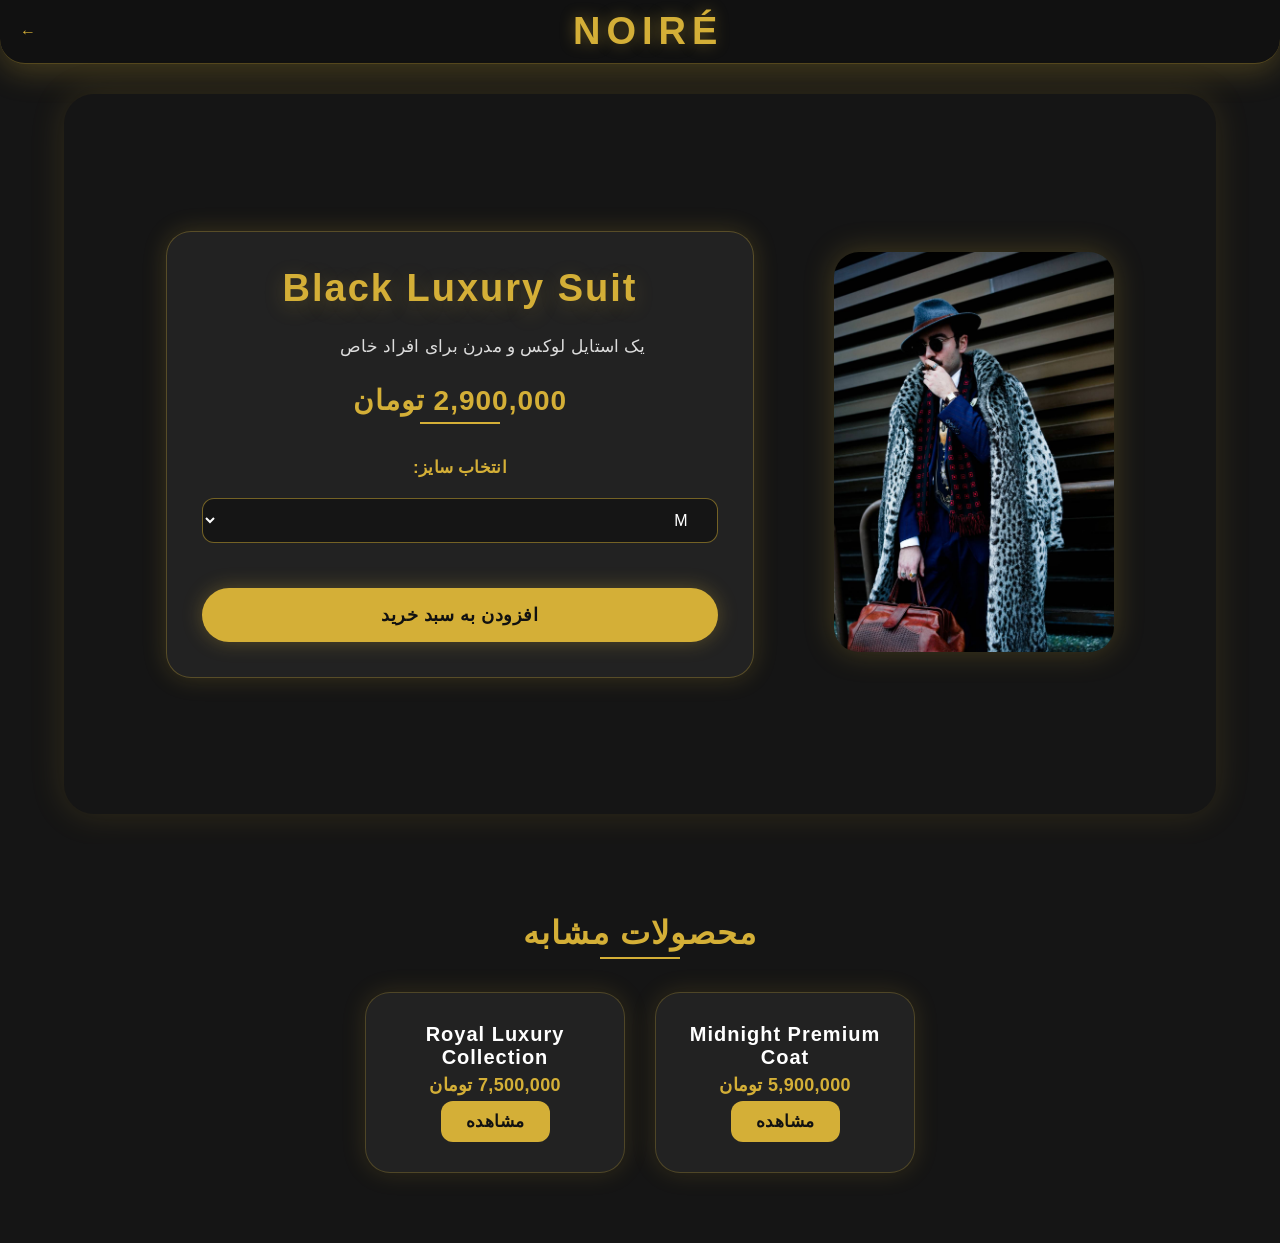
==== commit 087e733f: "Update product1.html" ====
--- a/product1.html
+++ b/product1.html
@@ -23,8 +23,8 @@
 NOIRÉ
 </div>
 
-<a href="index.html">
-برگشت به فروشگاه
+<a class="back-shop" href="index.html">
+    ←
 </a>
 
 </header>
--- a/style.css
+++ b/style.css
@@ -178,7 +178,7 @@
 
 
 .products {
-    padding: 80px 8%;
+    padding: 60px 8%;
     text-align: center;
 }
 
@@ -2809,113 +2809,6 @@
 margin-left:auto;
 
 margin-right:auto;
-
-}
-
-.search-box{
-
-width:100%;
-
-display:flex;
-
-justify-content:center;
-
-align-items:center;
-
-gap:15px;
-
-margin:50px auto;
-
-}
-
-
-.search-box input{
-
-width:320px;
-
-max-width:80%;
-
-padding:15px 25px;
-
-border-radius:30px;
-
-border:1px solid #d4af37;
-
-background:#1b1b1b;
-
-color:white;
-
-font-size:16px;
-
-}
-
-
-.search-box button{
-
-padding:15px 30px;
-
-border-radius:30px;
-
-background:#d4af37;
-
-border:none;
-
-font-weight:bold;
-
-cursor:pointer;
-
-}
-
-*{
-
-box-sizing:border-box;
-
-}
-
-
-.search-box{
-
-width:100%;
-
-max-width:100%;
-
-overflow:hidden;
-
-}
-
-@media(max-width:600px){
-
-.search-box{
-
-flex-direction:row;
-
-}
-
-
-.search-box input{
-
-width:70%;
-
-}
-
-
-.search-box button{
-
-width:30%;
-
-padding:15px 10px;
-
-}
-
-}
-
-.search-box button{
-
-background:#1b1b1b;
-
-color:#d4af37;
-
-border:1px solid #d4af37;
 
 }
 
@@ -3515,3 +3408,534 @@
 }
 
 }
+
+.products {
+    padding-bottom: 40px;
+}
+
+.about {
+    padding-top: 40px;
+}
+
+.product-box {
+    margin-bottom: 20px;
+}
+.products {
+    padding-bottom: 20px;
+}
+
+.hero {
+    padding-bottom: 20px;
+}
+
+.products h2 {
+    margin-top: 20px;
+}
+
+.hero-text h1 {
+    margin-bottom: 10px !important;
+}
+
+.hero-text p {
+    margin-bottom: 10px !important;
+}
+
+.products h2 {
+    margin-top: 0px !important;
+}
+
+.hero {
+    min-height: 60vh !important;
+}
+
+.products {
+    padding-top: 10px !important;
+}
+
+nav a {
+    position: relative;
+    transition: .3s;
+}
+
+nav a:hover {
+    color: #c9a227;
+}
+
+nav a::after {
+    content:"";
+    position:absolute;
+    width:0;
+    height:2px;
+    bottom:-6px;
+    right:0;
+    background:#c9a227;
+    transition:.3s;
+}
+
+nav a:hover::after {
+    width:100%;
+}
+
+nav {
+    display: flex;
+    gap: 30px;
+}
+
+nav a {
+    color: #fff;
+    text-decoration: none;
+    position: relative;
+    font-size: 15px;
+    transition: .3s;
+}
+
+nav a:hover {
+    color: #c9a227;
+}
+
+
+nav a::after {
+    content: "";
+    position: absolute;
+    width: 0;
+    height: 2px;
+    background: #c9a227;
+    bottom: -8px;
+    right: 0;
+    transition: .3s;
+}
+
+nav a:hover::after {
+    width: 100%;
+}
+
+.cart {
+    cursor: pointer;
+    position: relative;
+    font-size: 22px;
+    transition: .3s;
+}
+
+.cart:hover {
+    transform: scale(1.1);
+}
+
+#cart-count {
+    background: #c9a227;
+    color: #000;
+    font-size: 11px;
+    width: 18px;
+    height: 18px;
+    border-radius: 50%;
+    display: inline-flex;
+    align-items: center;
+    justify-content: center;
+    position: relative;
+    top: -10px;
+    right: -5px;
+}
+
+header {
+    display: flex;
+    align-items: center;
+    justify-content: space-between;
+    flex-wrap: nowrap;
+    padding: 10px 20px;
+}
+
+@media (max-width:768px){
+
+header {
+    display:flex;
+    flex-direction:row;
+    align-items:center;
+    justify-content:space-between;
+    padding:10px 15px;
+}
+
+nav {
+    display:none;
+}
+
+@media (max-width:768px){
+
+header {
+    position: relative;
+}
+
+.logo {
+    position: absolute;
+    left: 50%;
+    transform: translateX(-50%);
+}
+
+}
+
+@media (max-width:768px){
+
+.logo {
+    position:absolute;
+    left:50%;
+    transform:translateX(-50%);
+}
+
+.cart {
+    margin-right:15px;
+}
+
+}
+
+@media (max-width:768px){
+
+header {
+    min-height: 85px;
+    padding: 15px 20px;
+}
+
+.logo {
+    top: 50%;
+    transform: translate(-50%, -50%);
+}
+
+.cart {
+    position: absolute;
+    left: 20px;
+    top: 50%;
+    transform: translateY(-50%);
+}
+
+.logo-sub {
+    white-space: nowrap;
+    margin-top: 8px;
+}
+
+}
+
+@media (max-width:768px){
+
+header {
+    min-height: 95px !important;
+    position: relative !important;
+}
+
+.logo {
+    position: absolute !important;
+    left: 50% !important;
+    top: 45% !important;
+    transform: translate(-50%, -50%) !important;
+}
+
+.cart {
+    position: absolute !important;
+    left: 25px !important;
+    top: 45% !important;
+}
+
+.logo-sub {
+    margin-top: 10px !important;
+}
+
+}
+
+.loader{
+    position:fixed;
+    inset:0;
+    background:#000;
+    display:flex;
+    align-items:center;
+    justify-content:center;
+    z-index:9999;
+    animation:hideLoader 2.5s forwards;
+}
+
+.loader h1{
+    color:white;
+    font-size:50px;
+    letter-spacing:8px;
+    animation:logoLoad 1.5s ease;
+}
+
+
+@keyframes logoLoad{
+
+from{
+    opacity:0;
+    transform:scale(.7);
+}
+
+to{
+    opacity:1;
+    transform:scale(1);
+}
+
+}
+
+
+@keyframes hideLoader{
+
+0%,80%{
+    opacity:1;
+}
+
+100%{
+    opacity:0;
+    visibility:hidden;
+}
+
+}
+
+.loader{
+    position: fixed;
+    top: 0;
+    left: 0;
+    width: 100%;
+    height: 100%;
+    background: #000;
+    display: flex;
+    justify-content: center;
+    align-items: center;
+    z-index: 99999;
+
+    animation: loaderHide 2.5s forwards;
+}
+
+.loader h1{
+    color: white;
+    font-size: 55px;
+    letter-spacing: 10px;
+
+    animation: logoAnim 1.5s ease;
+}
+
+@keyframes logoAnim{
+
+0%{
+    opacity:0;
+    transform:scale(.7);
+}
+
+100%{
+    opacity:1;
+    transform:scale(1);
+}
+
+}
+
+@keyframes loaderHide{
+
+0%,80%{
+    opacity:1;
+}
+
+100%{
+    opacity:0;
+    visibility:hidden;
+    pointer-events:none;
+}
+
+}
+
+.loader{
+
+position:fixed;
+
+top:0;
+
+left:0;
+
+width:100%;
+
+height:100%;
+
+background:#111;
+
+display:flex;
+
+justify-content:center;
+
+align-items:center;
+
+z-index:9999;
+
+animation:hideLoader 2.5s forwards;
+
+}
+
+
+.loader h1{
+
+color:#d4af37;
+
+letter-spacing:8px;
+
+font-size:45px;
+
+animation:logoPulse 1.5s infinite;
+
+}
+
+
+@keyframes logoPulse{
+
+0%,100%{
+
+opacity:0.5;
+
+}
+
+50%{
+
+opacity:1;
+
+}
+
+}
+
+
+@keyframes hideLoader{
+
+0%{
+
+opacity:1;
+
+}
+
+80%{
+
+opacity:1;
+
+}
+
+100%{
+
+opacity:0;
+
+visibility:hidden;
+
+}
+
+.loader{
+    animation: fadeOut 1.5s ease forwards;
+}
+
+
+@keyframes fadeOut{
+
+0%{
+    opacity:1;
+    visibility:visible;
+}
+
+70%{
+    opacity:1;
+}
+
+100%{
+    opacity:0;
+    visibility:hidden;
+}
+
+}
+
+
+
+body{
+    animation: pageIn 1s ease;
+}
+
+
+@keyframes pageIn{
+
+from{
+    opacity:0;
+    transform:translateY(10px);
+}
+
+to{
+    opacity:1;
+    transform:translateY(0);
+}
+
+}
+
+header,
+.hero,
+.products,
+.about,
+.reviews,
+.contact,
+footer{
+
+    animation: fadeUp 1s ease forwards;
+    opacity:0;
+
+}
+
+
+@keyframes fadeUp{
+
+from{
+    opacity:0;
+    transform:translateY(30px);
+}
+
+to{
+    opacity:1;
+    transform:translateY(0);
+}
+
+}
+
+.product-page header,
+header{
+
+    display:flex;
+    align-items:center;
+    justify-content:space-between;
+
+}
+
+
+header a{
+    margin-right:20px;
+    white-space:nowrap;
+}
+
+.product-page header{
+
+display:flex;
+align-items:center;
+justify-content:space-between;
+padding:20px 50px;
+
+}
+
+
+.product-page header a{
+
+color:#d4af37;
+text-decoration:none;
+font-size:18px;
+
+}
+
+header a{
+
+color:#d4af37;
+text-decoration:none;
+margin-right:30px;
+font-size:18px;
+
+}
+
+
+header a:hover{
+
+color:white;
+
+}
+
+.logo{
+    user-select:none;
+}
+
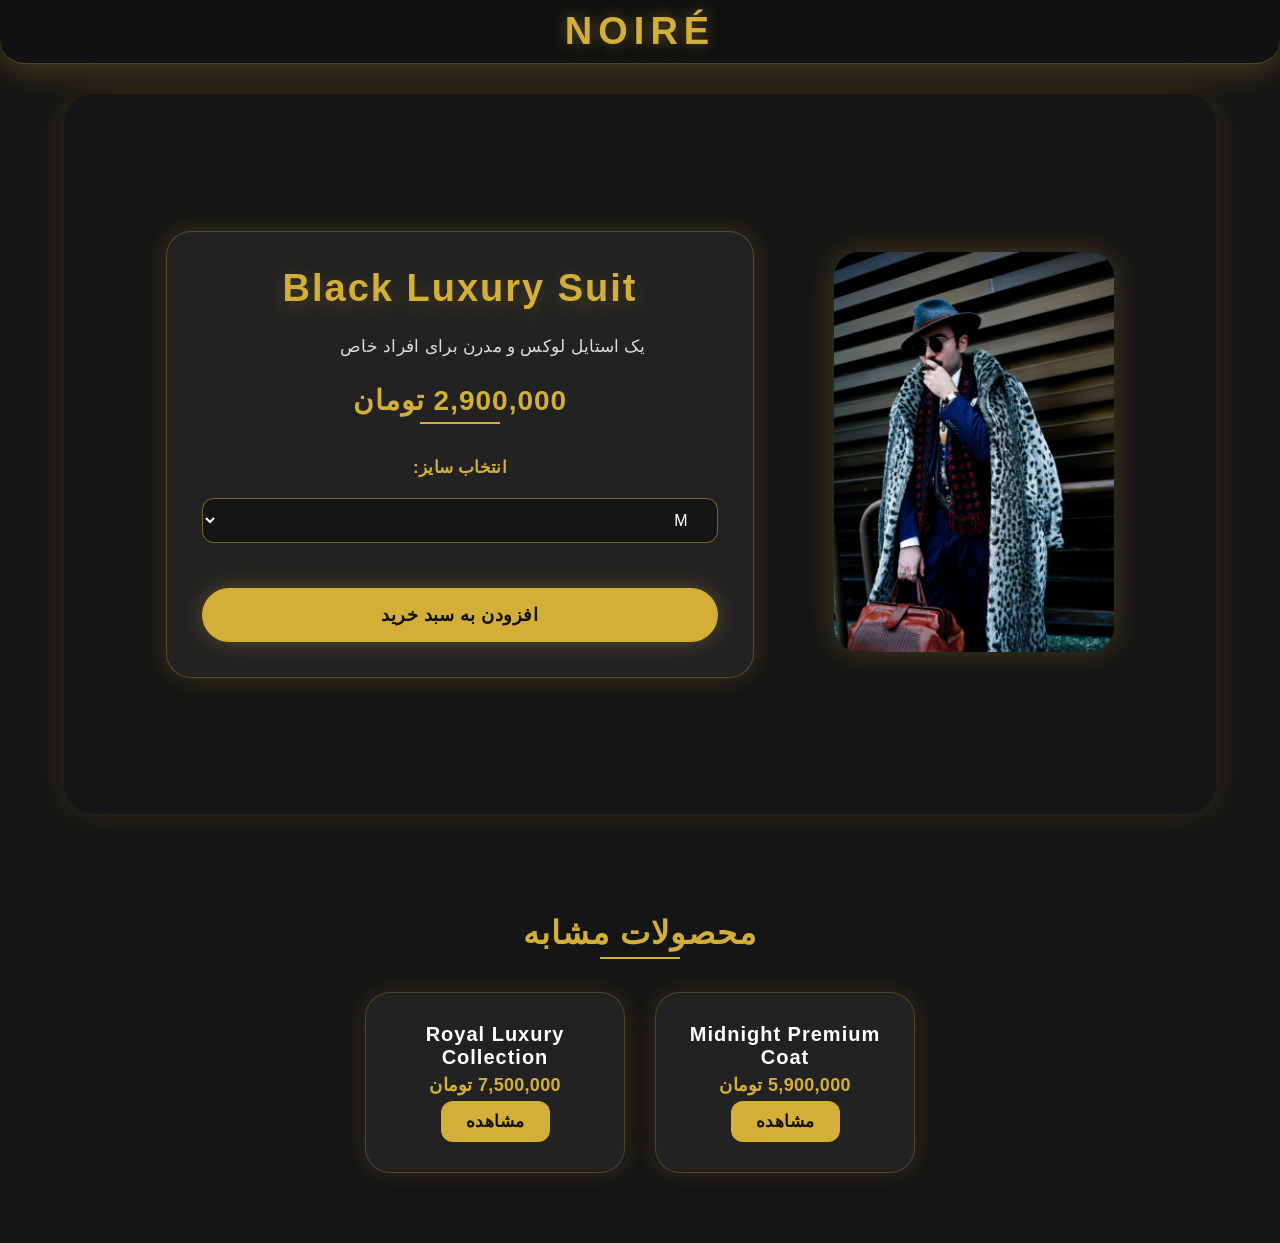
==== commit f4448024: "Update product1.html" ====
--- a/product1.html
+++ b/product1.html
@@ -24,7 +24,7 @@
 </div>
 
 <a class="back-shop" href="index.html">
-    ←
+    <span></span>
 </a>
 
 </header>
--- a/style.css
+++ b/style.css
@@ -3939,3 +3939,73 @@
     user-select:none;
 }
 
+.back-shop{
+
+display:flex;
+
+width:90px;
+
+height:80px;
+
+border:1px solid #d4af37;
+
+border-radius:50%;
+
+align-items:center;
+
+justify-content:center;
+
+color:#d4af37;
+
+text-decoration:none;
+
+font-size:60px;
+
+font-weight:bold;
+
+line-height:1;
+
+transition:.3s;
+
+box-shadow:0 0 15px rgba(212,175,55,.25);
+
+}
+
+
+.back-shop:hover{
+
+background:#d4af37;
+
+color:#111;
+
+transform:translateX(-8px);
+
+box-shadow:0 0 30px rgba(212,175,55,.6);
+
+}
+.back-shop{
+    width:80px !important;
+    height:75px !important;
+    font-size:70px !important;
+}
+
+/* برگشت افکت کارت ها */
+.card:hover{
+    transform: translateY(-10px);
+    box-shadow:0 15px 35px rgba(212,175,55,0.35);
+}
+
+
+/* فلش برگشت فروشگاه */
+.back-shop span{
+
+    display:block;
+    width:20px;
+    height:20px;
+
+    border-left:4px solid #d4af37;
+    border-bottom:4px solid #d4af37;
+
+    transform:rotate(45deg);
+
+}
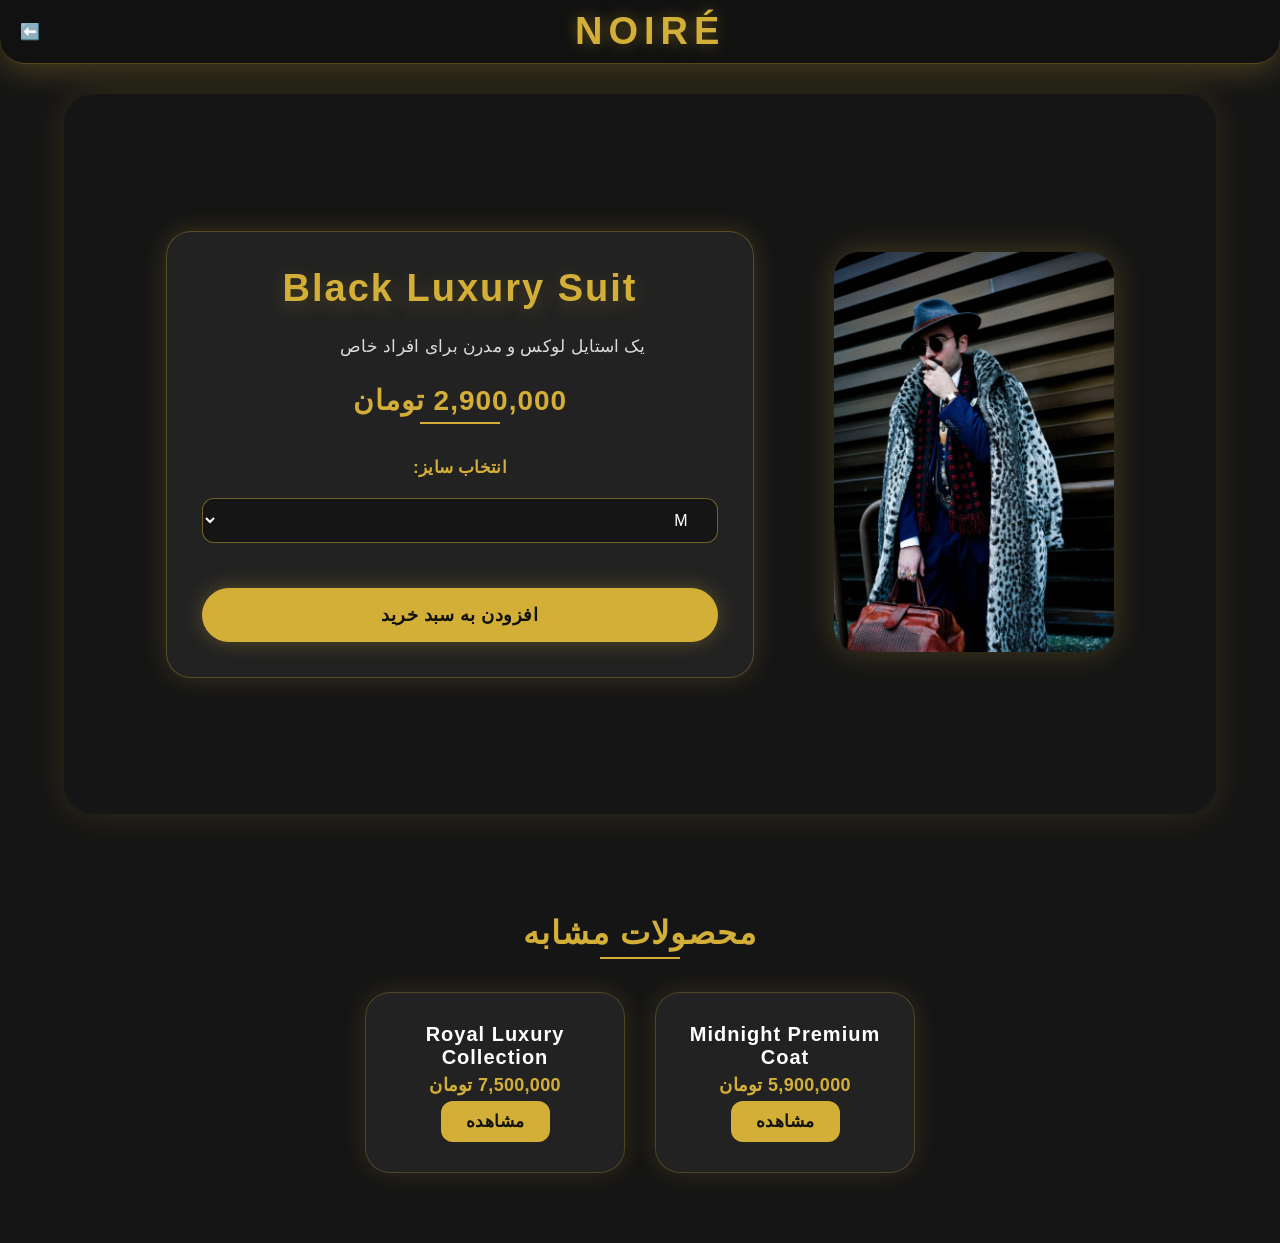
==== commit 2ac7d790: "Update product1.html" ====
--- a/product1.html
+++ b/product1.html
@@ -24,8 +24,9 @@
 </div>
 
 <a class="back-shop" href="index.html">
-    <span></span>
+    <span>⬅️</span>
 </a>
+    
 
 </header>
 
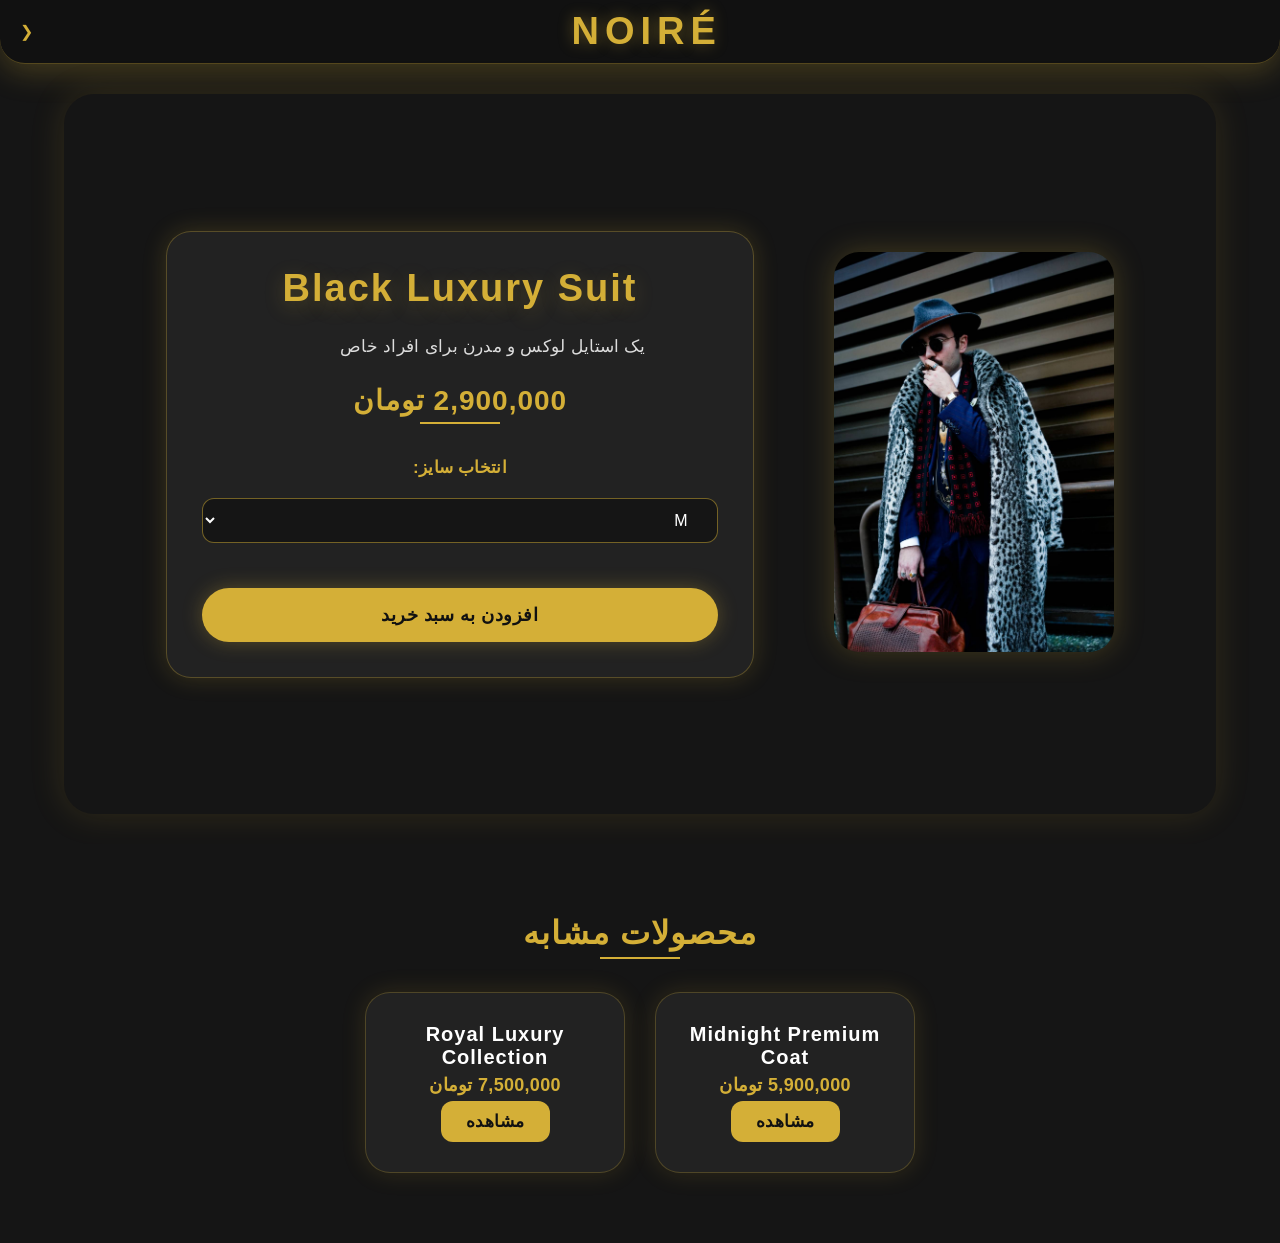
==== commit a386afc3: "Update product1.html" ====
--- a/product1.html
+++ b/product1.html
@@ -24,7 +24,7 @@
 </div>
 
 <a class="back-shop" href="index.html">
-    <span>⬅️</span>
+    <span>❮</span>
 </a>
     
 
--- a/style.css
+++ b/style.css
@@ -4009,3 +4009,73 @@
     transform:rotate(45deg);
 
 }
+.back-shop{
+    display:flex !important;
+    width:60px !important;
+    height:60px !important;
+    align-items:center;
+    justify-content:center;
+    border:1px solid #d4af37;
+    border-radius:50%;
+    color:#d4af37;
+    text-decoration:none;
+    font-size:45px !important;
+    line-height:1;
+}
+
+
+.back-shop:hover{
+    background:#d4af37;
+    color:#111;
+    transform:translateX(-5px);
+}
+
+
+/* افکت کارت */
+.card{
+    transition:.3s ease;
+}
+
+
+.card:hover{
+    transform:translateY(-10px) !important;
+    box-shadow:0 15px 35px rgba(212,175,55,.35) !important;
+}
+
+.product-info{
+    animation: productShow .8s ease;
+}
+
+.product-image{
+    animation: productImage .8s ease;
+}
+
+
+@keyframes productShow{
+
+from{
+    opacity:0;
+    transform:translateX(40px);
+}
+
+to{
+    opacity:1;
+    transform:translateX(0);
+}
+
+}
+
+
+@keyframes productImage{
+
+from{
+    opacity:0;
+    transform:translateX(-40px);
+}
+
+to{
+    opacity:1;
+    transform:translateX(0);
+}
+
+}
